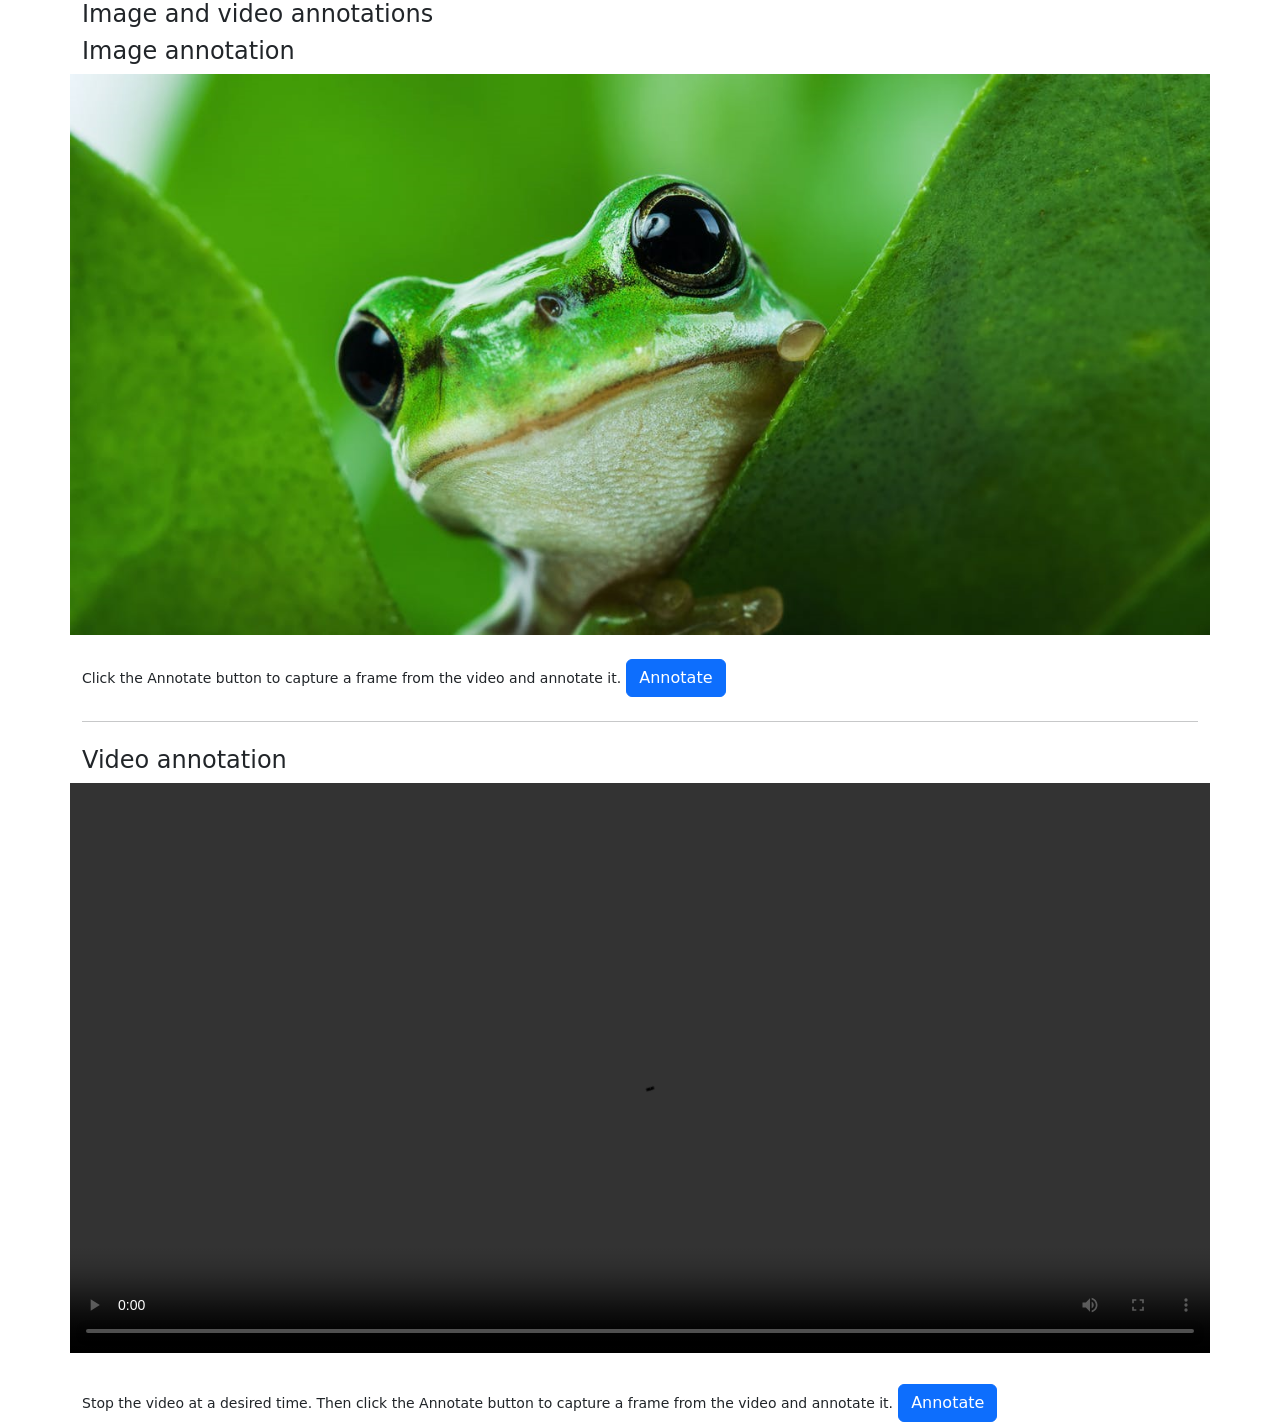
==== index2.html @ aa462a15 "test" ====
<!DOCTYPE html>
<html lang="en">

<head>
	<meta charset="UTF-8">
	<meta http-equiv="X-UA-Compatible" content="IE=edge">
	<meta name="viewport" content="width=device-width, initial-scale=1.0">
	<title>Document</title>

	<link href="https://cdn.jsdelivr.net/npm/bootstrap@5.0.2/dist/css/bootstrap.min.css" rel="stylesheet"
		integrity="sha384-EVSTQN3/azprG1Anm3QDgpJLIm9Nao0Yz1ztcQTwFspd3yD65VohhpuuCOmLASjC" crossorigin="anonymous">

	<style>
		.picture-envelope {
			width: 100%;
		}

		.message-block-content iframe {
			height: 600px;
		}

		.video-envelope {
			width: 100%;
		}

		.main {
			width: 100%;
			/* border: 2px dashed red; */
			height: 100vh;
		}


		.pen-size {
			background-color: black;
			border-radius: 50%;
			display: inline-block;
			vertical-align: middle;
			cursor: pointer;
			margin-left: 0.15rem;
			margin-right: 0.15rem;
		}

		.pen-size-active {
			border: 2px solid pink;
		}

		.pen-size-1 {
			width: 1.0rem;
			height: 1.0rem;
		}

		.pen-size-2 {
			width: 1.25rem;
			height: 1.25rem;
		}

		.pen-size-3 {
			width: 1.5rem;
			height: 1.5rem;
		}

		.pen-size-4 {
			width: 1.75rem;
			height: 1.75rem;
		}

		.pen-size-5 {
			width: 2.0rem;
			height: 2.0rem;
		}

		.pen-size-6 {
			width: 2.25rem;
			height: 2.25rem;
		}

		.pen-color {
			width: 1.5rem;
			height: 1.5rem;
			border-radius: 50%;
			display: inline-block;
			vertical-align: middle;
			cursor: pointer;
			margin-left: 0.15rem;
			margin-right: 0.15rem;
		}

		.pen-toolbar {
			border: 2px dashed green;
			user-select: none;
			-moz-user-select: none;
			-webkit-user-drag: none;
			-webkit-user-select: none;
			-ms-user-select: none;
			padding-top: 1rem;
			padding-bottom: 1rem;
			margin-bottom: 1rem;
			;
		}

		body {
			overscroll-behavior: none;
		}

		.img-source-envelope {
			position: relative;
			padding: 0;
			/* overscroll-behavior: none; */
		}

		.img-source-envelope img, .img-source-envelope video {
			width: 100%;
			user-drag: none;
			user-select: none;
			-moz-user-select: none;
			-webkit-user-drag: none;
			-webkit-user-select: none;
			-ms-user-select: none;
		}

		.img-source-envelope svg {
			position: absolute;
			top: 0;
			left: 0;
			width: 100%;
			height: 100%;
			cursor: crosshair;
			touch-action: none;
		}
	</style>
</head>

<body>

	<div class="container">

		<div class="main">

			<h4>Image and video annotations</h4>

			<h4>Image annotation</h4>

			<div class="row">
				<div class="img-source-envelope picture-envelope mb-4" id="imgSourceEnvelope">
					<img id="imgSource" src="./zaba.png" crossorigin="anonymous">
				</div>
			</div>

			<small>Click the Annotate button to capture a frame from the video and annotate it.</small>
			<button type="button" class="btn btn-primary" id="btnAnnotateImage">Annotate</button>

			<hr class="mt-4 mb-4" />

			<h4>Video annotation</h4>

			<div class="row">
				<div class="img-source-envelope picture-envelope mb-4" id="videoSourceEnvelope">

				<!-- 540p -->
				<!-- <video controls crossorigin="anonymous" id="frame-559-404" src="https://player.vimeo.com/progressive_redirect/playback/719971625/rendition/540p/file.mp4?loc=external&signature=a7a7a61803f8d65d17698f7eaf0cc7060dba6bf47301b4f59a7f99a32433656d"></video> -->


					<!-- 1080p -->
					<video controls controlslist="nodownload nofullscreen" disablepictureinpicture disableremoteplayback
						crossorigin="anonymous" id="frame-559-404"
						src="https://player.vimeo.com/progressive_redirect/playback/719971625/rendition/1080p/file.mp4?loc=external&signature=4f9a6fb6fb83519f020dec820f304a6ee4f3650d9470ddccd60fb2bc35bc400b"></video>

				</div>
			</div>

			<small>Stop the video at a desired time. Then click the Annotate button to capture a frame from the video and annotate it.</small>
			<button type="button" class="btn btn-primary" id="btnAnnotateVideo">Annotate</button>

		</div>
	</div>

	<script defer src="./annotations2.js"></script>
</body>

</html>
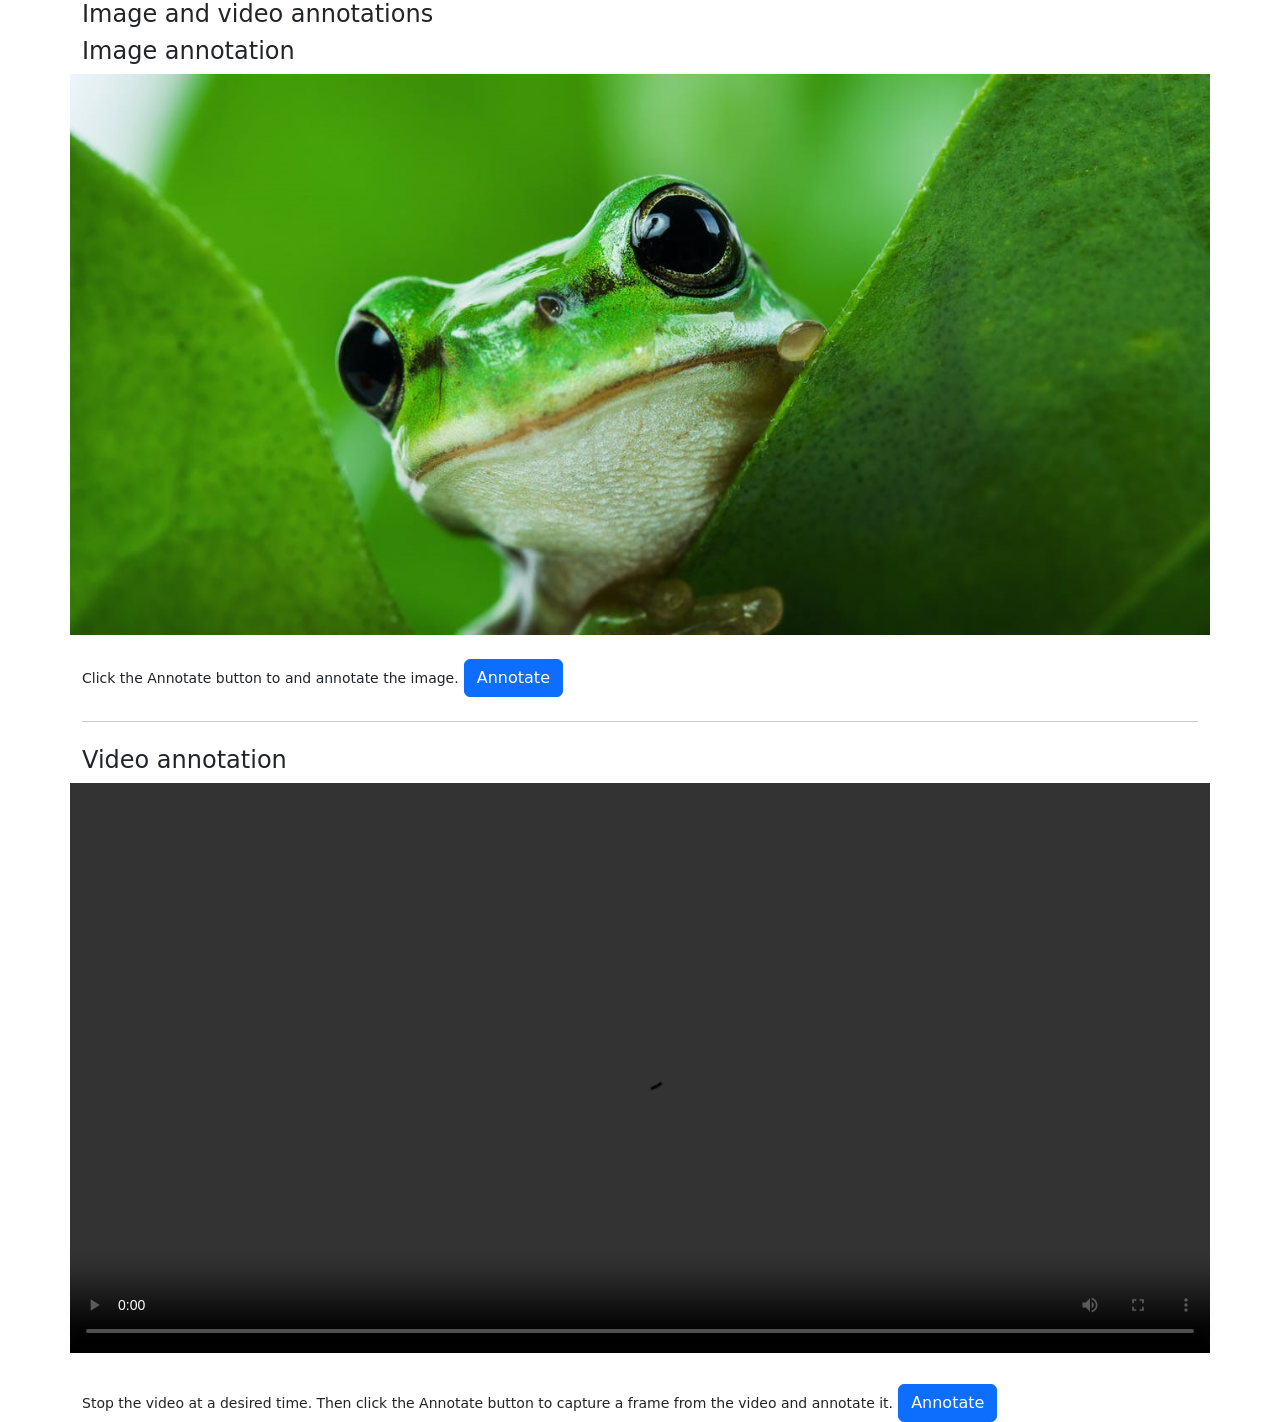
==== commit b917e8a6: "Add files via upload" ====
--- a/index2.html
+++ b/index2.html
@@ -146,7 +146,7 @@
 				</div>
 			</div>
 
-			<small>Click the Annotate button to capture a frame from the video and annotate it.</small>
+			<small>Click the Annotate button to and annotate the image.</small>
 			<button type="button" class="btn btn-primary" id="btnAnnotateImage">Annotate</button>
 
 			<hr class="mt-4 mb-4" />
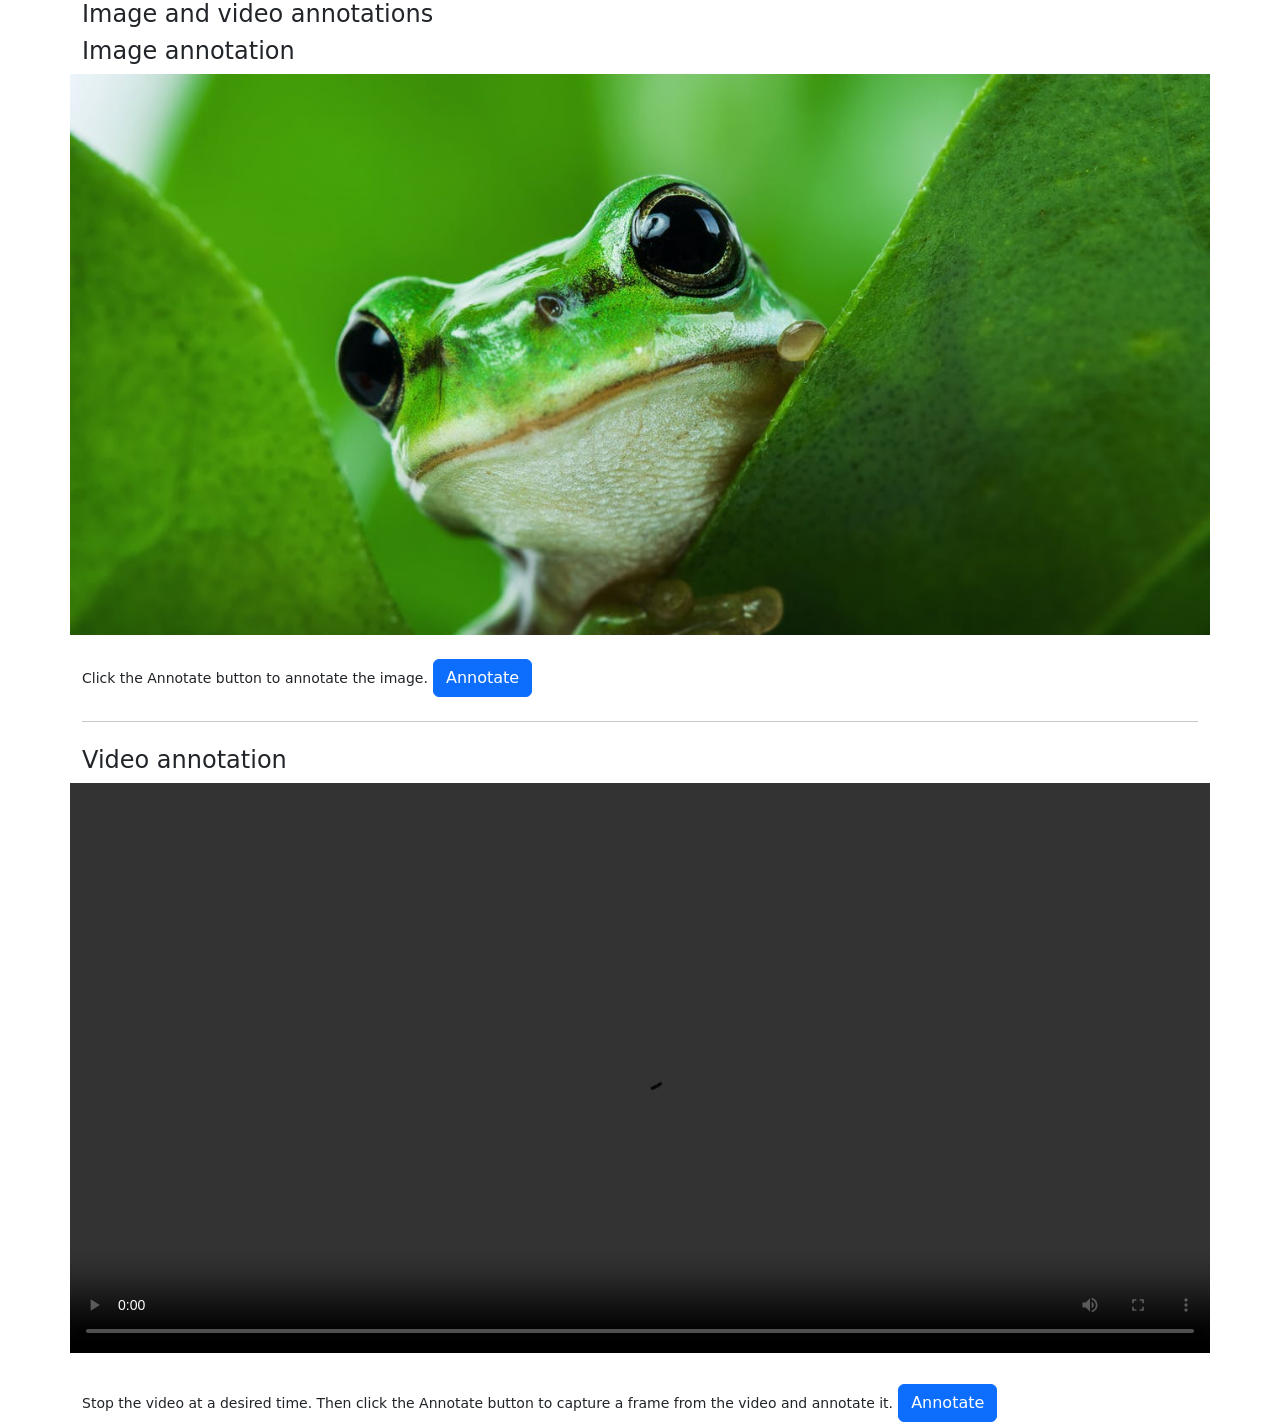
==== commit 412b9b12: "Update index2.html" ====
--- a/index2.html
+++ b/index2.html
@@ -146,7 +146,7 @@
 				</div>
 			</div>
 
-			<small>Click the Annotate button to and annotate the image.</small>
+			<small>Click the Annotate button to annotate the image.</small>
 			<button type="button" class="btn btn-primary" id="btnAnnotateImage">Annotate</button>
 
 			<hr class="mt-4 mb-4" />
@@ -177,4 +177,4 @@
 	<script defer src="./annotations2.js"></script>
 </body>
 
-</html>+</html>
